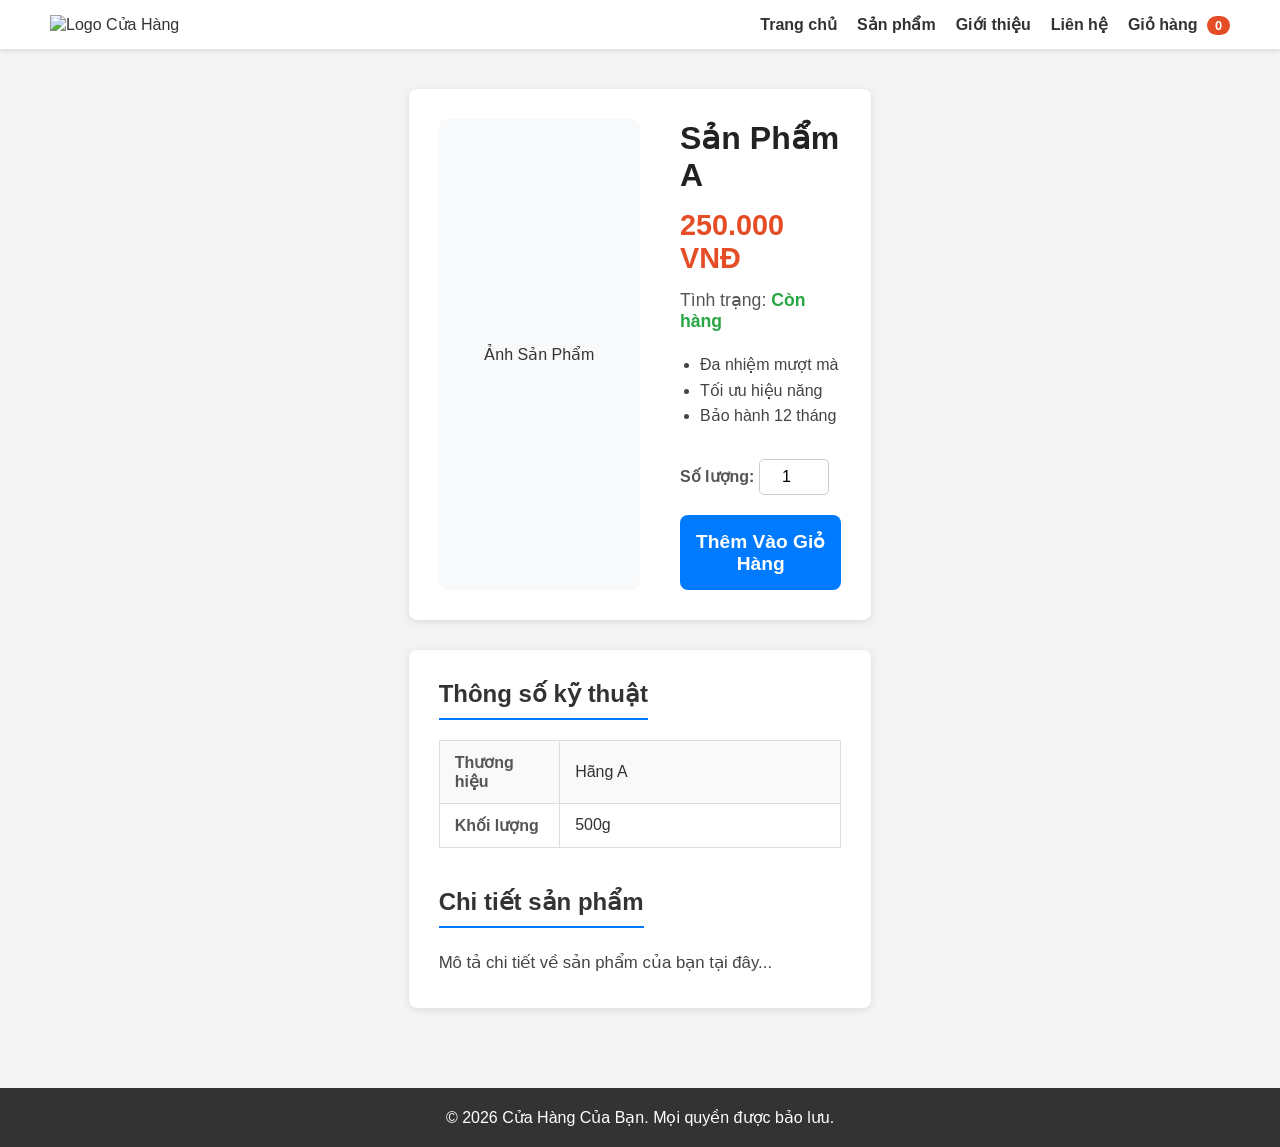
==== html/chi-tiet.html @ abeb11eb "n" ====
<!DOCTYPE html>
<html lang="vi">
<head>
    <meta charset="UTF-8">
    <meta name="viewport" content="width=device-width, initial-scale=1.0">
    <title>Chi Tiết Sản Phẩm - Cửa Hàng</title>
    <link rel="stylesheet" href="../css/style.css">
</head>
<body style="background-color: #f4f4f4; display: flex; flex-direction: column; min-height: 100vh;">
    
    <header>
        <div class="logo">
            <img src="../images/logo.jpg" alt="Logo Cửa Hàng">
        </div>
        <nav>
            <ul>
                <li><a href="../index.html">Trang chủ</a></li>
                <li><a href="san-pham.html">Sản phẩm</a></li>
                <li><a href="gioi-thieu.html">Giới thiệu</a></li>
                <li><a href="lien-he.html">Liên hệ</a></li>
                <li><a href="gio-hang.html">Giỏ hàng <span id="cart-count">0</span></a></li>
            </ul>
        </nav>
    </header>

    <main class="product-detail-page" style="flex: 1;">
        <div class="product-top">
            <div class="product-gallery">
                <span>Ảnh Sản Phẩm</span>
            </div>
            
            <div class="product-info">
                <h1>Sản Phẩm A</h1>
                <p class="price">250.000 VNĐ</p>
                <p class="status">Tình trạng: <strong style="color: #28a745;">Còn hàng</strong></p>
                
                <ul class="short-desc">
                    <li>Đa nhiệm mượt mà</li>
                    <li>Tối ưu hiệu năng</li>
                    <li>Bảo hành 12 tháng</li>
                </ul>

                <div class="quantity-selector" style="margin-bottom: 20px;">
                    <label style="font-weight: bold; color: #555;">Số lượng: </label>
                    <input type="number" class="qty-input" value="1" min="1" max="99" style="width: 70px; padding: 8px; text-align: center; border-radius: 5px; border: 1px solid #ccc; font-size: 1rem;">
                </div>

                <button class="btn-buy">Thêm Vào Giỏ Hàng</button>
            </div>
        </div>

        <div class="product-bottom">
            <h2>Thông số kỹ thuật</h2>
            <table class="specs-table">
                <tr>
                    <td>Thương hiệu</td>
                    <td>Hãng A</td>
                </tr>
                <tr>
                    <td>Khối lượng</td>
                    <td>500g</td>
                </tr>
            </table>

            <h2>Chi tiết sản phẩm</h2>
            <div class="long-desc">
                <p>Mô tả chi tiết về sản phẩm của bạn tại đây...</p>
            </div>
        </div>
    </main>

    <footer>
        <p>&copy; 2026 Cửa Hàng Của Bạn. Mọi quyền được bảo lưu.</p>
    </footer>

    <script src="../js/script.js"></script>
</body>
</html>
---- css/style.css ----
/* Reset CSS cơ bản */
* {
    margin: 0;
    padding: 0;
    box-sizing: border-box;
    font-family: Arial, sans-serif;
}

body {
    background-color: #f4f4f4;
    color: #333;
}

/* Kiểu dáng cho Header */
header {
    background-color: #fff;
    padding: 15px 50px;
    display: flex;
    justify-content: space-between;
    align-items: center;
    box-shadow: 0 2px 5px rgba(0,0,0,0.1);
}

header .logo img {
    height: 50px; /* Điều chỉnh kích thước logo của bạn */
}

nav ul {
    list-style: none;
    display: flex;
    gap: 20px;
}

nav ul li a {
    text-decoration: none;
    color: #333;
    font-weight: bold;
}

nav ul li a:hover {
    color: #007bff;
}

/* Kiểu dáng cho phần nội dung chính */
.products-container {
    max-width: 1000px;
    margin: 40px auto;
    padding: 0 20px;
}

.products-container h2 {
    text-align: center;
    margin-bottom: 30px;
    color: #222;
}

/* Grid sản phẩm */
.product-grid {
    display: grid;
    grid-template-columns: repeat(auto-fit, minmax(250px, 1fr));
    gap: 20px;
}

/* Thẻ sản phẩm */
.product-card {
    background-color: #fff;
    border-radius: 8px;
    padding: 15px;
    text-align: center;
    box-shadow: 0 2px 8px rgba(0,0,0,0.1);
    transition: transform 0.3s ease;
}

.product-card:hover {
    transform: translateY(-5px);
}

.product-image {
    background-color: #e0e0e0;
    height: 200px;
    border-radius: 5px;
    display: flex;
    align-items: center;
    justify-content: center;
    margin-bottom: 15px;
    color: #777;
    /* Bạn có thể thay background bằng thẻ <img> khi có ảnh thật */
}

.product-card h3 {
    font-size: 1.2rem;
    margin-bottom: 10px;
}

.product-card .price {
    color: #e44d26;
    font-weight: bold;
    font-size: 1.1rem;
    margin-bottom: 15px;
}

.btn-buy {
    background-color: #007bff;
    color: white;
    border: none;
    padding: 10px 20px;
    border-radius: 5px;
    cursor: pointer;
    font-weight: bold;
    transition: background-color 0.3s;
}

.btn-buy:hover {
    background-color: #0056b3;
}

/* Kiểu dáng cho Footer */
footer {
    text-align: center;
    padding: 20px;
    background-color: #333;
    color: #fff;
    margin-top: 40px;
}
#cart-count {
    background-color: #e44d26;
    color: white;
    padding: 2px 8px;
    border-radius: 20px;
    font-size: 0.8rem;
    margin-left: 5px;
    font-weight: bold;
}

/* Kiểu dáng cho hộp Thông báo (Toast) hiện ở góc dưới bên phải */
.toast-message {
    position: fixed;
    bottom: 20px;
    right: 20px;
    background-color: #28a745; /* Màu xanh lá thành công */
    color: white;
    padding: 15px 25px;
    border-radius: 5px;
    box-shadow: 0 4px 10px rgba(0,0,0,0.2);
    font-weight: bold;
    z-index: 9999;
    
    /* Thiết lập hiệu ứng chuyển động mặc định là ẩn */
    opacity: 0;
    transform: translateY(20px);
    transition: opacity 0.3s ease, transform 0.3s ease;
}

/* Khi có class .show, thông báo sẽ trượt lên và hiện rõ */
.toast-message.show {
    opacity: 1;
    transform: translateY(0);
}
/* --- SẮP XẾP NHÓM NÚT BẤM --- */
.button-group {
    display: flex;
    justify-content: center; /* Căn giữa 2 nút */
    gap: 10px; /* Tạo khoảng cách 10px giữa nút Chi tiết và Mua Ngay */
}

/* --- KIỂU DÁNG CHO NÚT CHI TIẾT --- */
.btn-detail {
    background-color: #f8f9fa; /* Màu nền xám nhạt */
    color: #333; /* Chữ màu đen/xám đậm */
    border: 1px solid #ccc; /* Viền mỏng */
    text-decoration: none; /* Bỏ gạch chân của thẻ a */
    padding: 10px 15px;
    border-radius: 5px;
    font-weight: bold;
    font-size: 0.9rem; /* Chỉnh cỡ chữ ngang bằng nút Mua ngay */
    cursor: pointer;
    transition: all 0.3s ease;
    
    /* Dùng flex để chữ canh giữa hoàn hảo nếu cần */
    display: flex; 
    align-items: center; 
    justify-content: center;
}

.btn-detail:hover {
    background-color: #e2e6ea; /* Đậm hơn một chút khi rà chuột */
    border-color: #dae0e5;
}

/* --- CHỈNH SỬA NHẸ LẠI NÚT MUA NGAY CŨ (Nếu cần) --- */
.btn-buy {
    /* Ép cỡ chữ và padding bằng với nút chi tiết cho cân đối */
    font-size: 0.9rem;
    padding: 10px 15px; 
}
/* =========================================
   CSS CHO TRANG CHI TIẾT SẢN PHẨM 
   ========================================= */

/* Khung bọc toàn bộ trang chi tiết */
.product-detail-page {
    max-width: 1000px;
    margin: 40px auto;
    padding: 0 20px;
}

/* --- Phần trên: Chia đôi cột Ảnh và Thông tin --- */
.product-top {
    display: flex;
    gap: 40px;
    background: #fff;
    padding: 30px;
    border-radius: 8px;
    box-shadow: 0 2px 8px rgba(0,0,0,0.1);
    margin-bottom: 30px;
}

/* Cột chứa ảnh */
.product-gallery {
    flex: 1; /* Chiếm 1 nửa không gian */
    background-color: #f8f9fa;
    border-radius: 8px;
    display: flex;
    align-items: center;
    justify-content: center;
    min-height: 350px;
    padding: 20px;
}

.product-gallery img {
    max-width: 100%;
    height: auto;
    border-radius: 5px;
    box-shadow: 0 2px 5px rgba(0,0,0,0.1);
}

/* Cột chứa thông tin chữ */
.product-info {
    flex: 1; /* Chiếm 1 nửa không gian còn lại */
}

.product-info h1 {
    font-size: 2rem;
    margin-bottom: 15px;
    color: #222;
}

.product-info .price {
    font-size: 1.8rem;
    color: #e44d26;
    font-weight: bold;
    margin-bottom: 15px;
}

.product-info .status {
    margin-bottom: 20px;
    font-size: 1.1rem;
    color: #555;
}

.product-info .status strong {
    color: #28a745; /* Màu xanh lá cho chữ Còn hàng */
}

.short-desc {
    margin-left: 20px;
    margin-bottom: 30px;
    line-height: 1.6;
    color: #444;
}

/* Nút thêm vào giỏ hàng to và nổi bật */
.product-info .btn-buy {
    width: 100%; 
    padding: 15px;
    font-size: 1.2rem;
    border-radius: 8px;
    background-color: #007bff;
    color: white;
    border: none;
    cursor: pointer;
    font-weight: bold;
    transition: background-color 0.3s;
}

.product-info .btn-buy:hover {
    background-color: #0056b3;
}

/* --- Phần dưới: Bảng thông số và Bài viết mô tả --- */
.product-bottom {
    background: #fff;
    padding: 30px;
    border-radius: 8px;
    box-shadow: 0 2px 8px rgba(0,0,0,0.1);
}

.product-bottom h2 {
    border-bottom: 2px solid #007bff;
    padding-bottom: 10px;
    margin-bottom: 20px;
    color: #333;
    display: inline-block;
}

/* Trang trí Bảng thông số kỹ thuật */
.specs-table {
    width: 100%;
    border-collapse: collapse;
    margin-bottom: 40px;
}

.specs-table th, .specs-table td {
    border: 1px solid #ddd;
    padding: 12px 15px;
    text-align: left;
}

/* Tạo hiệu ứng sọc ngựa vằn cho bảng (1 dòng trắng, 1 dòng xám) */
.specs-table tr:nth-child(odd) {
    background-color: #f9f9f9;
}

.specs-table td:first-child {
    font-weight: bold;
    width: 30%; /* Cột tiêu đề chiếm 30% độ rộng bảng */
    color: #555;
}

/* Trang trí đoạn văn chi tiết */
.long-desc {
    line-height: 1.8;
    color: #444;
    font-size: 1.05rem;
}

/* --- Responsive: Tự động xếp dọc khi dùng điện thoại/màn hình nhỏ --- */
@media (max-width: 768px) {
    .product-top {
        flex-direction: column; /* Đẩy ảnh lên trên, thông tin xuống dưới */
        padding: 20px;
        gap: 20px;
    }
}
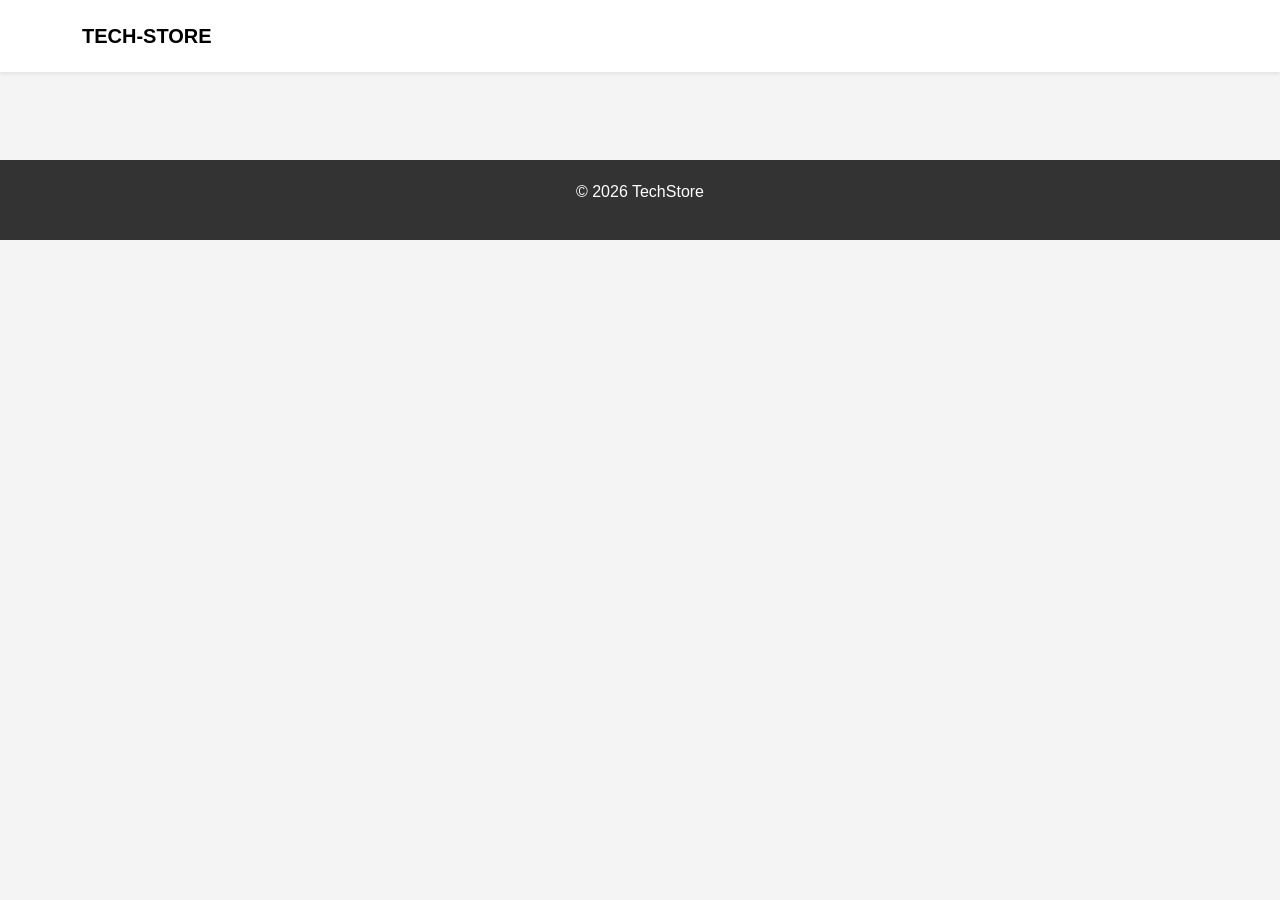
==== commit 66321f4d: "next" ====
--- a/html/chi-tiet.html
+++ b/html/chi-tiet.html
@@ -1,78 +1,21 @@
 <!DOCTYPE html>
 <html lang="vi">
 <head>
-    <meta charset="UTF-8">
-    <meta name="viewport" content="width=device-width, initial-scale=1.0">
-    <title>Chi Tiết Sản Phẩm - Cửa Hàng</title>
+    <meta charset="UTF-8"><title>Chi Tiết Sản Phẩm</title>
+    <link href="https://cdn.jsdelivr.net/npm/bootstrap@5.3.0/dist/css/bootstrap.min.css" rel="stylesheet">
     <link rel="stylesheet" href="../css/style.css">
 </head>
-<body style="background-color: #f4f4f4; display: flex; flex-direction: column; min-height: 100vh;">
-    
-    <header>
-        <div class="logo">
-            <img src="../images/logo.jpg" alt="Logo Cửa Hàng">
-        </div>
-        <nav>
-            <ul>
-                <li><a href="../index.html">Trang chủ</a></li>
-                <li><a href="san-pham.html">Sản phẩm</a></li>
-                <li><a href="gioi-thieu.html">Giới thiệu</a></li>
-                <li><a href="lien-he.html">Liên hệ</a></li>
-                <li><a href="gio-hang.html">Giỏ hàng <span id="cart-count">0</span></a></li>
-            </ul>
-        </nav>
-    </header>
+<body>
+    <nav class="navbar navbar-expand-lg navbar-light bg-white shadow-sm py-3">
+        <div class="container"><a class="navbar-brand fw-bold" href="../index.html">TECH-STORE</a></div>
+    </nav>
 
-    <main class="product-detail-page" style="flex: 1;">
-        <div class="product-top">
-            <div class="product-gallery">
-                <span>Ảnh Sản Phẩm</span>
+    <main class="container mt-5">
+        <div id="product-detail" class="row">
             </div>
-            
-            <div class="product-info">
-                <h1>Sản Phẩm A</h1>
-                <p class="price">250.000 VNĐ</p>
-                <p class="status">Tình trạng: <strong style="color: #28a745;">Còn hàng</strong></p>
-                
-                <ul class="short-desc">
-                    <li>Đa nhiệm mượt mà</li>
-                    <li>Tối ưu hiệu năng</li>
-                    <li>Bảo hành 12 tháng</li>
-                </ul>
-
-                <div class="quantity-selector" style="margin-bottom: 20px;">
-                    <label style="font-weight: bold; color: #555;">Số lượng: </label>
-                    <input type="number" class="qty-input" value="1" min="1" max="99" style="width: 70px; padding: 8px; text-align: center; border-radius: 5px; border: 1px solid #ccc; font-size: 1rem;">
-                </div>
-
-                <button class="btn-buy">Thêm Vào Giỏ Hàng</button>
-            </div>
-        </div>
-
-        <div class="product-bottom">
-            <h2>Thông số kỹ thuật</h2>
-            <table class="specs-table">
-                <tr>
-                    <td>Thương hiệu</td>
-                    <td>Hãng A</td>
-                </tr>
-                <tr>
-                    <td>Khối lượng</td>
-                    <td>500g</td>
-                </tr>
-            </table>
-
-            <h2>Chi tiết sản phẩm</h2>
-            <div class="long-desc">
-                <p>Mô tả chi tiết về sản phẩm của bạn tại đây...</p>
-            </div>
-        </div>
     </main>
 
-    <footer>
-        <p>&copy; 2026 Cửa Hàng Của Bạn. Mọi quyền được bảo lưu.</p>
-    </footer>
-
+    <footer class="text-center"><p>&copy; 2026 TechStore</p></footer>
     <script src="../js/script.js"></script>
 </body>
 </html>
--- a/css/style.css
+++ b/css/style.css
@@ -341,4 +341,9 @@
         padding: 20px;
         gap: 20px;
     }
+}
+/* --- CSS CHO TRANG CHI TIẾT SẢN PHẨM --- */
+/* Mặc định ẩn tất cả các khu vực sản phẩm đi để JS tự bật lên */
+.product-section { 
+    display: none; 
 }
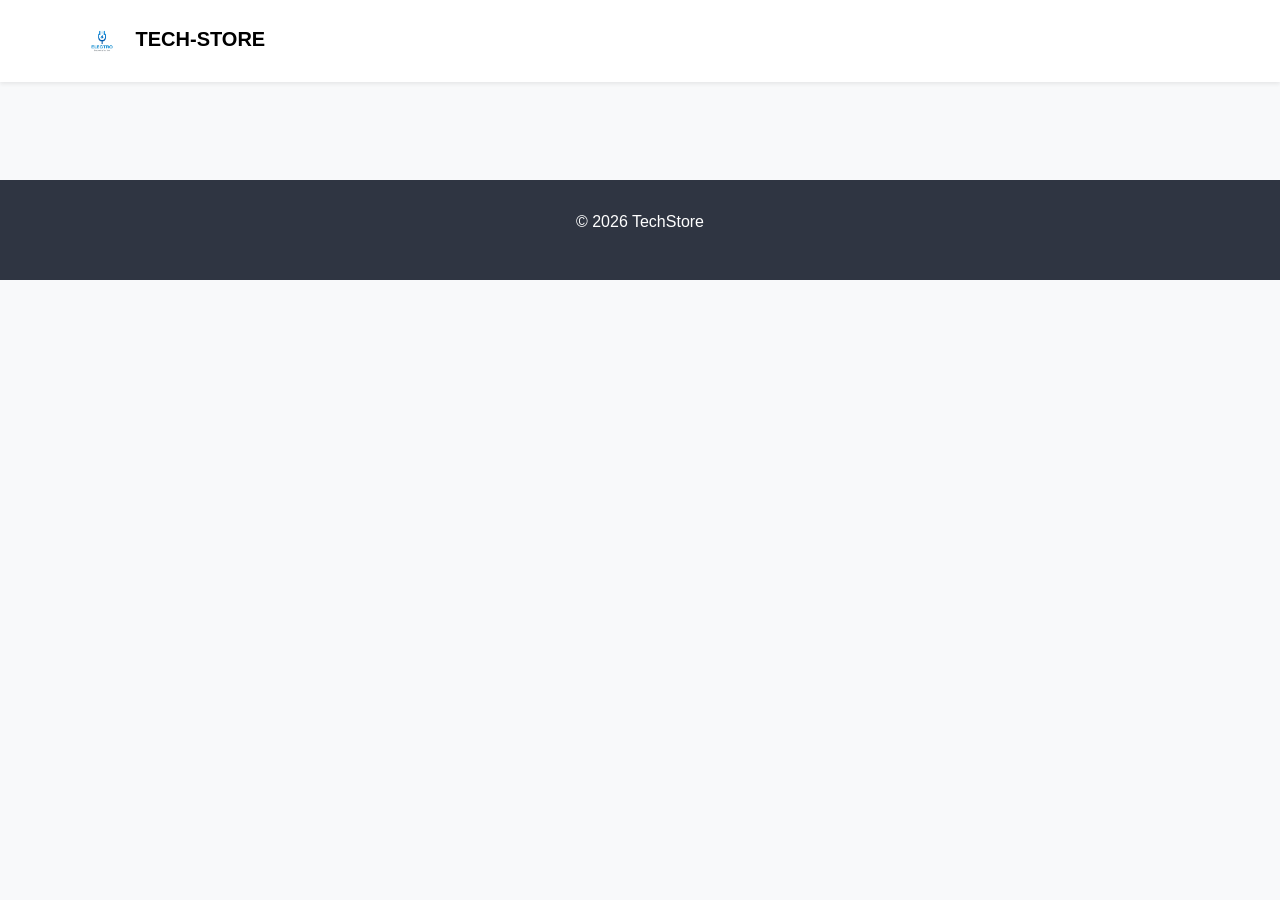
==== commit dbcafc25: "push" ====
--- a/html/chi-tiet.html
+++ b/html/chi-tiet.html
@@ -7,7 +7,12 @@
 </head>
 <body>
     <nav class="navbar navbar-expand-lg navbar-light bg-white shadow-sm py-3">
-        <div class="container"><a class="navbar-brand fw-bold" href="../index.html">TECH-STORE</a></div>
+        <div class="container">
+            <a class="navbar-brand fw-bold" href="../index.html">
+                <img src="../assets/logo.jpg" alt="Logo" height="40" class="me-2 rounded">
+                TECH-STORE
+            </a>
+        </div>
     </nav>
 
     <main class="container mt-5">
--- a/css/style.css
+++ b/css/style.css
@@ -1,349 +1,8 @@
-/* Reset CSS cơ bản */
-* {
-    margin: 0;
-    padding: 0;
-    box-sizing: border-box;
-    font-family: Arial, sans-serif;
-}
-
-body {
-    background-color: #f4f4f4;
-    color: #333;
-}
-
-/* Kiểu dáng cho Header */
-header {
-    background-color: #fff;
-    padding: 15px 50px;
-    display: flex;
-    justify-content: space-between;
-    align-items: center;
-    box-shadow: 0 2px 5px rgba(0,0,0,0.1);
-}
-
-header .logo img {
-    height: 50px; /* Điều chỉnh kích thước logo của bạn */
-}
-
-nav ul {
-    list-style: none;
-    display: flex;
-    gap: 20px;
-}
-
-nav ul li a {
-    text-decoration: none;
-    color: #333;
-    font-weight: bold;
-}
-
-nav ul li a:hover {
-    color: #007bff;
-}
-
-/* Kiểu dáng cho phần nội dung chính */
-.products-container {
-    max-width: 1000px;
-    margin: 40px auto;
-    padding: 0 20px;
-}
-
-.products-container h2 {
-    text-align: center;
-    margin-bottom: 30px;
-    color: #222;
-}
-
-/* Grid sản phẩm */
-.product-grid {
-    display: grid;
-    grid-template-columns: repeat(auto-fit, minmax(250px, 1fr));
-    gap: 20px;
-}
-
-/* Thẻ sản phẩm */
-.product-card {
-    background-color: #fff;
-    border-radius: 8px;
-    padding: 15px;
-    text-align: center;
-    box-shadow: 0 2px 8px rgba(0,0,0,0.1);
-    transition: transform 0.3s ease;
-}
-
-.product-card:hover {
-    transform: translateY(-5px);
-}
-
-.product-image {
-    background-color: #e0e0e0;
-    height: 200px;
-    border-radius: 5px;
-    display: flex;
-    align-items: center;
-    justify-content: center;
-    margin-bottom: 15px;
-    color: #777;
-    /* Bạn có thể thay background bằng thẻ <img> khi có ảnh thật */
-}
-
-.product-card h3 {
-    font-size: 1.2rem;
-    margin-bottom: 10px;
-}
-
-.product-card .price {
-    color: #e44d26;
-    font-weight: bold;
-    font-size: 1.1rem;
-    margin-bottom: 15px;
-}
-
-.btn-buy {
-    background-color: #007bff;
-    color: white;
-    border: none;
-    padding: 10px 20px;
-    border-radius: 5px;
-    cursor: pointer;
-    font-weight: bold;
-    transition: background-color 0.3s;
-}
-
-.btn-buy:hover {
-    background-color: #0056b3;
-}
-
-/* Kiểu dáng cho Footer */
-footer {
-    text-align: center;
-    padding: 20px;
-    background-color: #333;
-    color: #fff;
-    margin-top: 40px;
-}
-#cart-count {
-    background-color: #e44d26;
-    color: white;
-    padding: 2px 8px;
-    border-radius: 20px;
-    font-size: 0.8rem;
-    margin-left: 5px;
-    font-weight: bold;
-}
-
-/* Kiểu dáng cho hộp Thông báo (Toast) hiện ở góc dưới bên phải */
-.toast-message {
-    position: fixed;
-    bottom: 20px;
-    right: 20px;
-    background-color: #28a745; /* Màu xanh lá thành công */
-    color: white;
-    padding: 15px 25px;
-    border-radius: 5px;
-    box-shadow: 0 4px 10px rgba(0,0,0,0.2);
-    font-weight: bold;
-    z-index: 9999;
-    
-    /* Thiết lập hiệu ứng chuyển động mặc định là ẩn */
-    opacity: 0;
-    transform: translateY(20px);
-    transition: opacity 0.3s ease, transform 0.3s ease;
-}
-
-/* Khi có class .show, thông báo sẽ trượt lên và hiện rõ */
-.toast-message.show {
-    opacity: 1;
-    transform: translateY(0);
-}
-/* --- SẮP XẾP NHÓM NÚT BẤM --- */
-.button-group {
-    display: flex;
-    justify-content: center; /* Căn giữa 2 nút */
-    gap: 10px; /* Tạo khoảng cách 10px giữa nút Chi tiết và Mua Ngay */
-}
-
-/* --- KIỂU DÁNG CHO NÚT CHI TIẾT --- */
-.btn-detail {
-    background-color: #f8f9fa; /* Màu nền xám nhạt */
-    color: #333; /* Chữ màu đen/xám đậm */
-    border: 1px solid #ccc; /* Viền mỏng */
-    text-decoration: none; /* Bỏ gạch chân của thẻ a */
-    padding: 10px 15px;
-    border-radius: 5px;
-    font-weight: bold;
-    font-size: 0.9rem; /* Chỉnh cỡ chữ ngang bằng nút Mua ngay */
-    cursor: pointer;
-    transition: all 0.3s ease;
-    
-    /* Dùng flex để chữ canh giữa hoàn hảo nếu cần */
-    display: flex; 
-    align-items: center; 
-    justify-content: center;
-}
-
-.btn-detail:hover {
-    background-color: #e2e6ea; /* Đậm hơn một chút khi rà chuột */
-    border-color: #dae0e5;
-}
-
-/* --- CHỈNH SỬA NHẸ LẠI NÚT MUA NGAY CŨ (Nếu cần) --- */
-.btn-buy {
-    /* Ép cỡ chữ và padding bằng với nút chi tiết cho cân đối */
-    font-size: 0.9rem;
-    padding: 10px 15px; 
-}
-/* =========================================
-   CSS CHO TRANG CHI TIẾT SẢN PHẨM 
-   ========================================= */
-
-/* Khung bọc toàn bộ trang chi tiết */
-.product-detail-page {
-    max-width: 1000px;
-    margin: 40px auto;
-    padding: 0 20px;
-}
-
-/* --- Phần trên: Chia đôi cột Ảnh và Thông tin --- */
-.product-top {
-    display: flex;
-    gap: 40px;
-    background: #fff;
-    padding: 30px;
-    border-radius: 8px;
-    box-shadow: 0 2px 8px rgba(0,0,0,0.1);
-    margin-bottom: 30px;
-}
-
-/* Cột chứa ảnh */
-.product-gallery {
-    flex: 1; /* Chiếm 1 nửa không gian */
-    background-color: #f8f9fa;
-    border-radius: 8px;
-    display: flex;
-    align-items: center;
-    justify-content: center;
-    min-height: 350px;
-    padding: 20px;
-}
-
-.product-gallery img {
-    max-width: 100%;
-    height: auto;
-    border-radius: 5px;
-    box-shadow: 0 2px 5px rgba(0,0,0,0.1);
-}
-
-/* Cột chứa thông tin chữ */
-.product-info {
-    flex: 1; /* Chiếm 1 nửa không gian còn lại */
-}
-
-.product-info h1 {
-    font-size: 2rem;
-    margin-bottom: 15px;
-    color: #222;
-}
-
-.product-info .price {
-    font-size: 1.8rem;
-    color: #e44d26;
-    font-weight: bold;
-    margin-bottom: 15px;
-}
-
-.product-info .status {
-    margin-bottom: 20px;
-    font-size: 1.1rem;
-    color: #555;
-}
-
-.product-info .status strong {
-    color: #28a745; /* Màu xanh lá cho chữ Còn hàng */
-}
-
-.short-desc {
-    margin-left: 20px;
-    margin-bottom: 30px;
-    line-height: 1.6;
-    color: #444;
-}
-
-/* Nút thêm vào giỏ hàng to và nổi bật */
-.product-info .btn-buy {
-    width: 100%; 
-    padding: 15px;
-    font-size: 1.2rem;
-    border-radius: 8px;
-    background-color: #007bff;
-    color: white;
-    border: none;
-    cursor: pointer;
-    font-weight: bold;
-    transition: background-color 0.3s;
-}
-
-.product-info .btn-buy:hover {
-    background-color: #0056b3;
-}
-
-/* --- Phần dưới: Bảng thông số và Bài viết mô tả --- */
-.product-bottom {
-    background: #fff;
-    padding: 30px;
-    border-radius: 8px;
-    box-shadow: 0 2px 8px rgba(0,0,0,0.1);
-}
-
-.product-bottom h2 {
-    border-bottom: 2px solid #007bff;
-    padding-bottom: 10px;
-    margin-bottom: 20px;
-    color: #333;
-    display: inline-block;
-}
-
-/* Trang trí Bảng thông số kỹ thuật */
-.specs-table {
-    width: 100%;
-    border-collapse: collapse;
-    margin-bottom: 40px;
-}
-
-.specs-table th, .specs-table td {
-    border: 1px solid #ddd;
-    padding: 12px 15px;
-    text-align: left;
-}
-
-/* Tạo hiệu ứng sọc ngựa vằn cho bảng (1 dòng trắng, 1 dòng xám) */
-.specs-table tr:nth-child(odd) {
-    background-color: #f9f9f9;
-}
-
-.specs-table td:first-child {
-    font-weight: bold;
-    width: 30%; /* Cột tiêu đề chiếm 30% độ rộng bảng */
-    color: #555;
-}
-
-/* Trang trí đoạn văn chi tiết */
-.long-desc {
-    line-height: 1.8;
-    color: #444;
-    font-size: 1.05rem;
-}
-
-/* --- Responsive: Tự động xếp dọc khi dùng điện thoại/màn hình nhỏ --- */
-@media (max-width: 768px) {
-    .product-top {
-        flex-direction: column; /* Đẩy ảnh lên trên, thông tin xuống dưới */
-        padding: 20px;
-        gap: 20px;
-    }
-}
-/* --- CSS CHO TRANG CHI TIẾT SẢN PHẨM --- */
-/* Mặc định ẩn tất cả các khu vực sản phẩm đi để JS tự bật lên */
-.product-section { 
-    display: none; 
-}+:root { --primary-color: #007bff; }
+body { font-family: 'Segoe UI', Tahoma, Geneva, Verdana, sans-serif; background-color: #f8f9fa; }
+.nav-link:hover { color: var(--primary-color) !important; }
+.card { transition: transform 0.3s; border: none; }
+.card:hover { transform: translateY(-10px); box-shadow: 0 10px 20px rgba(0,0,0,0.1) !important; }
+.product-img { object-fit: contain; height: 200px; padding: 20px; }
+#cart-count { background: #ff4757; color: white; padding: 2px 6px; border-radius: 50%; font-size: 12px; vertical-align: top; }
+footer { background: #2f3542; color: white; padding: 30px 0; margin-top: 50px; }
